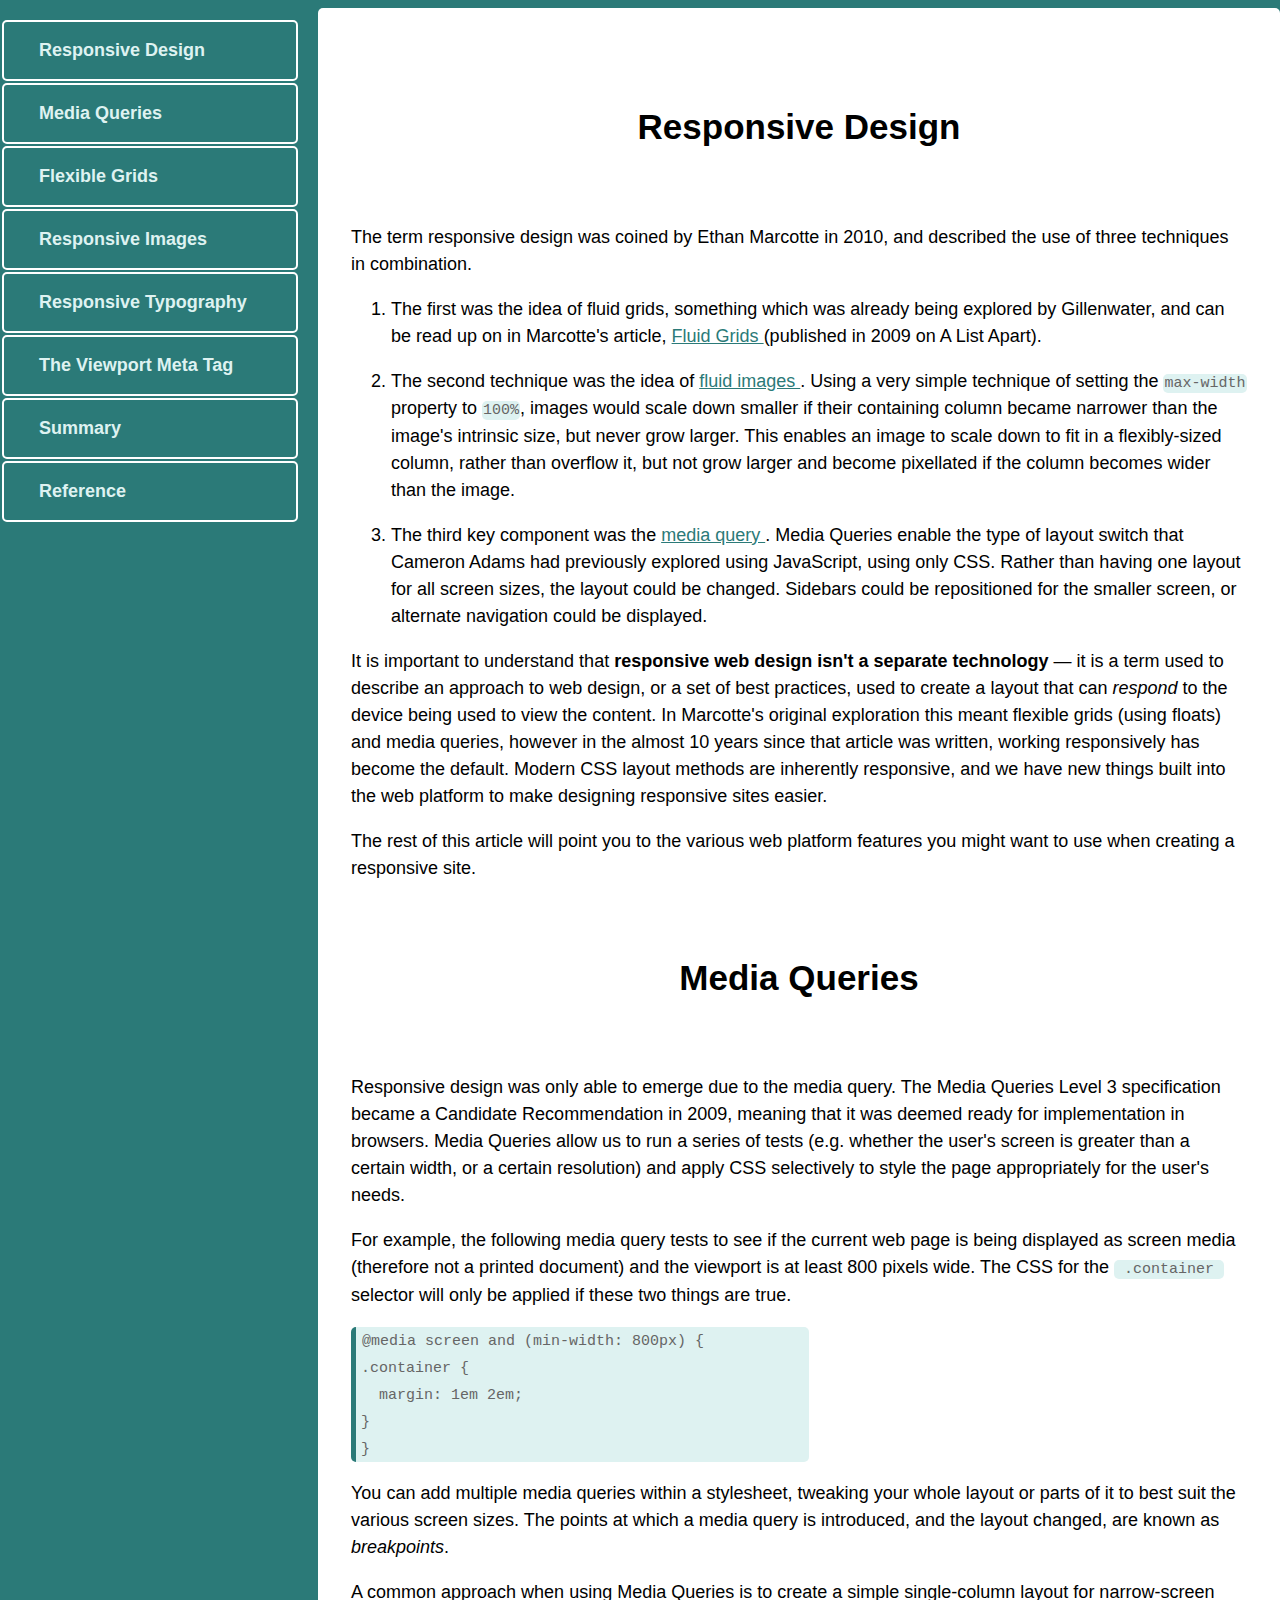
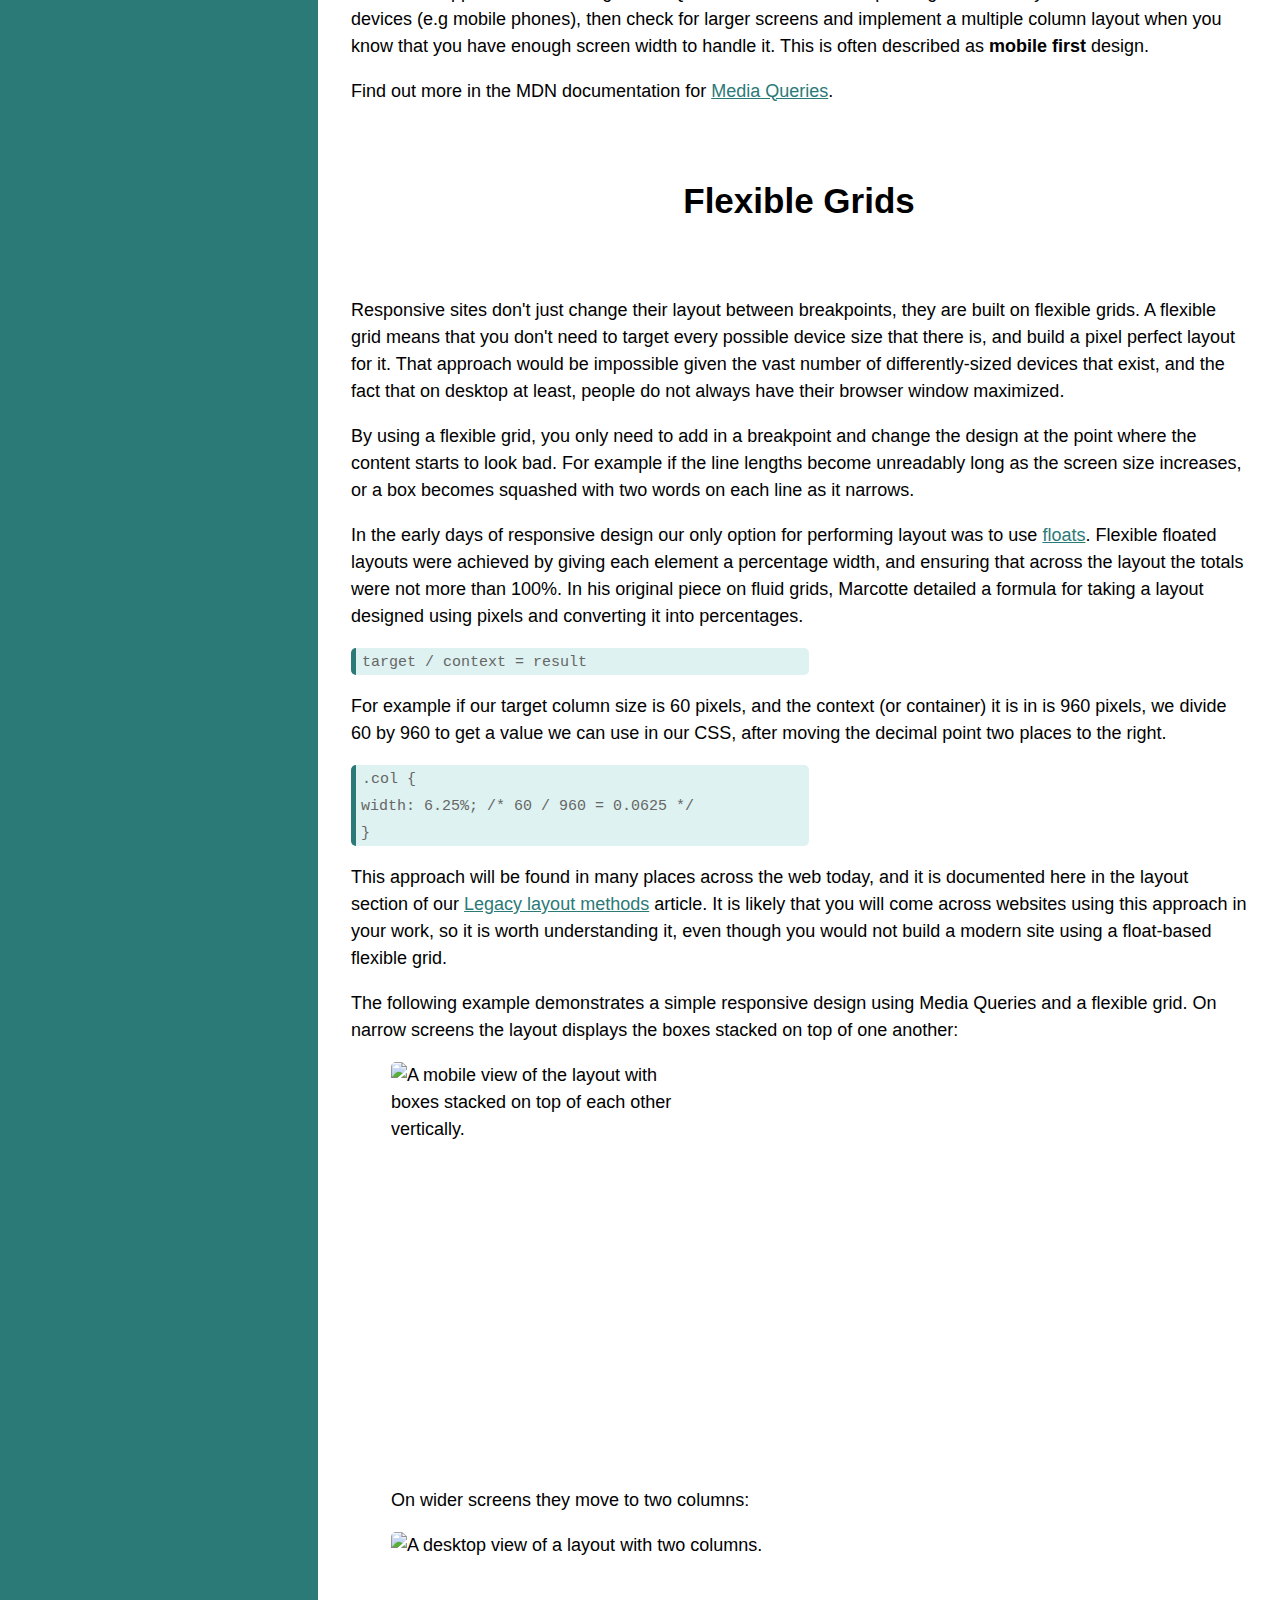
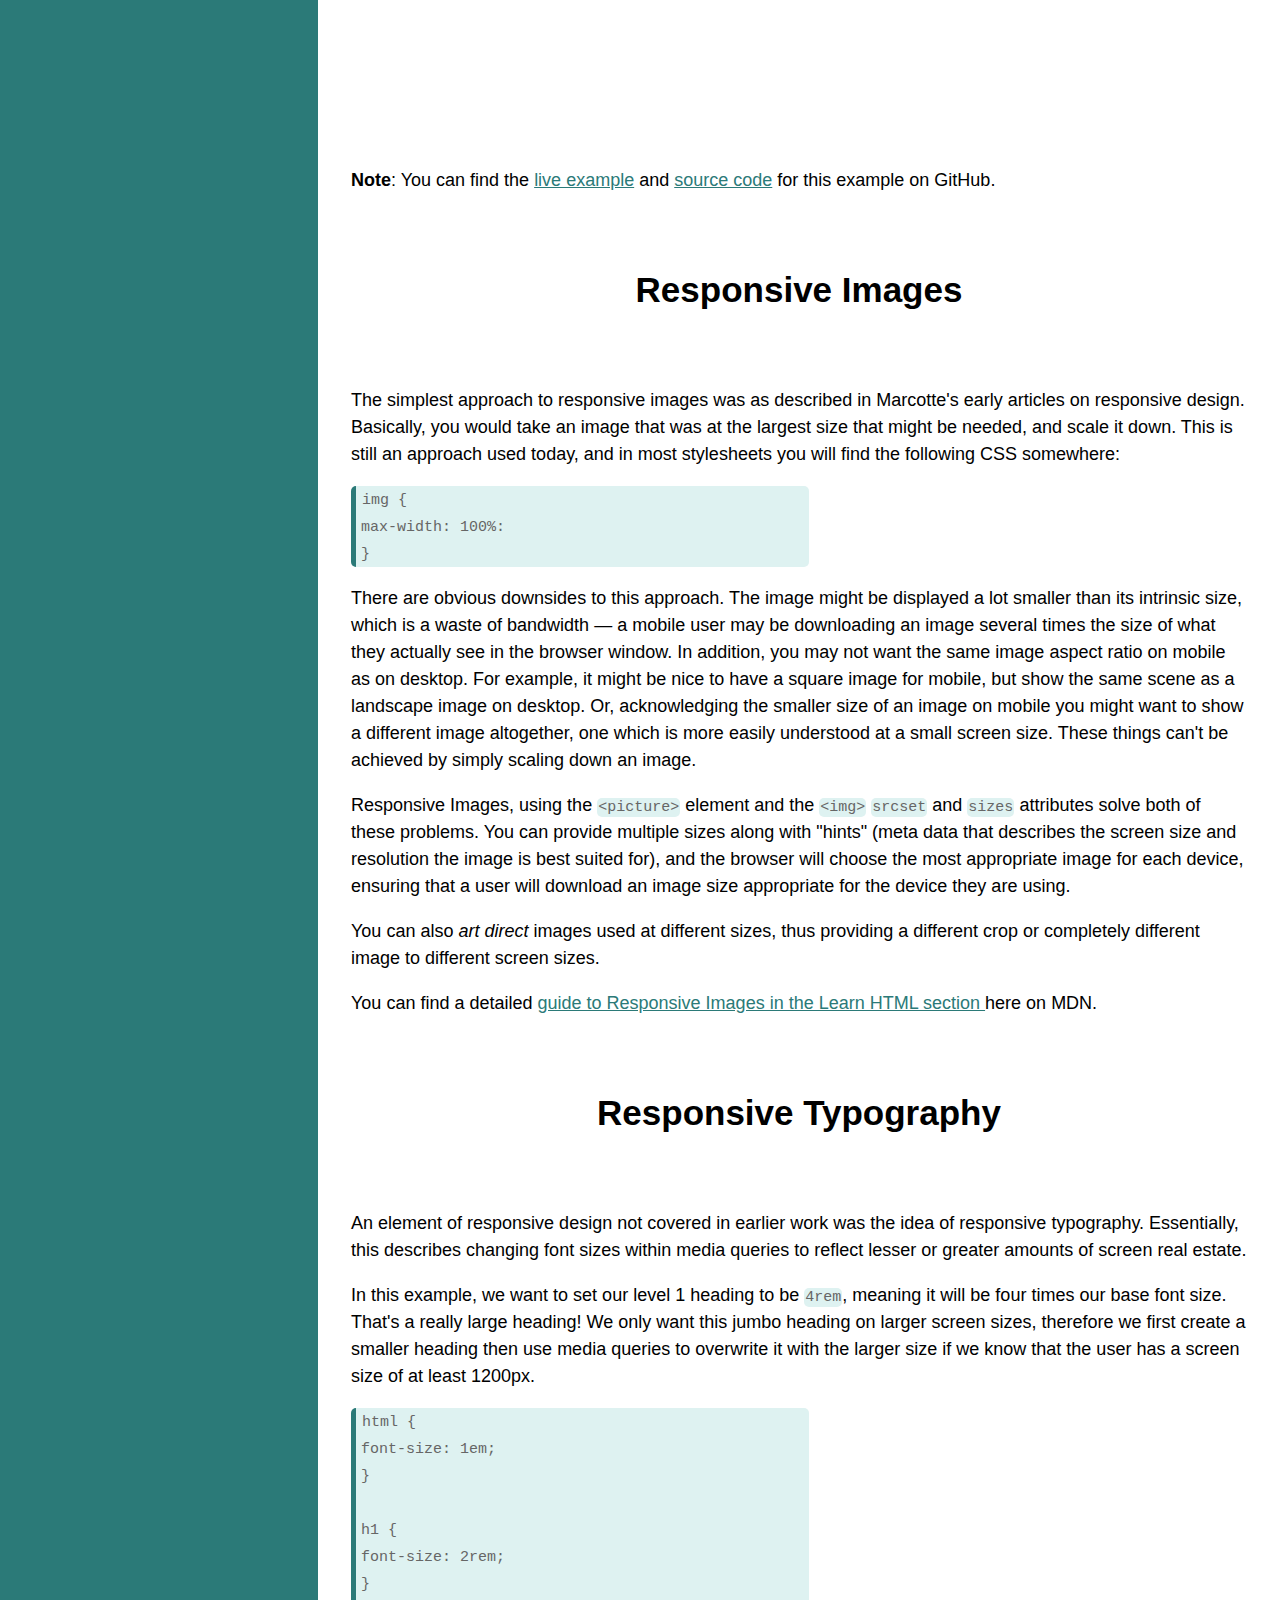
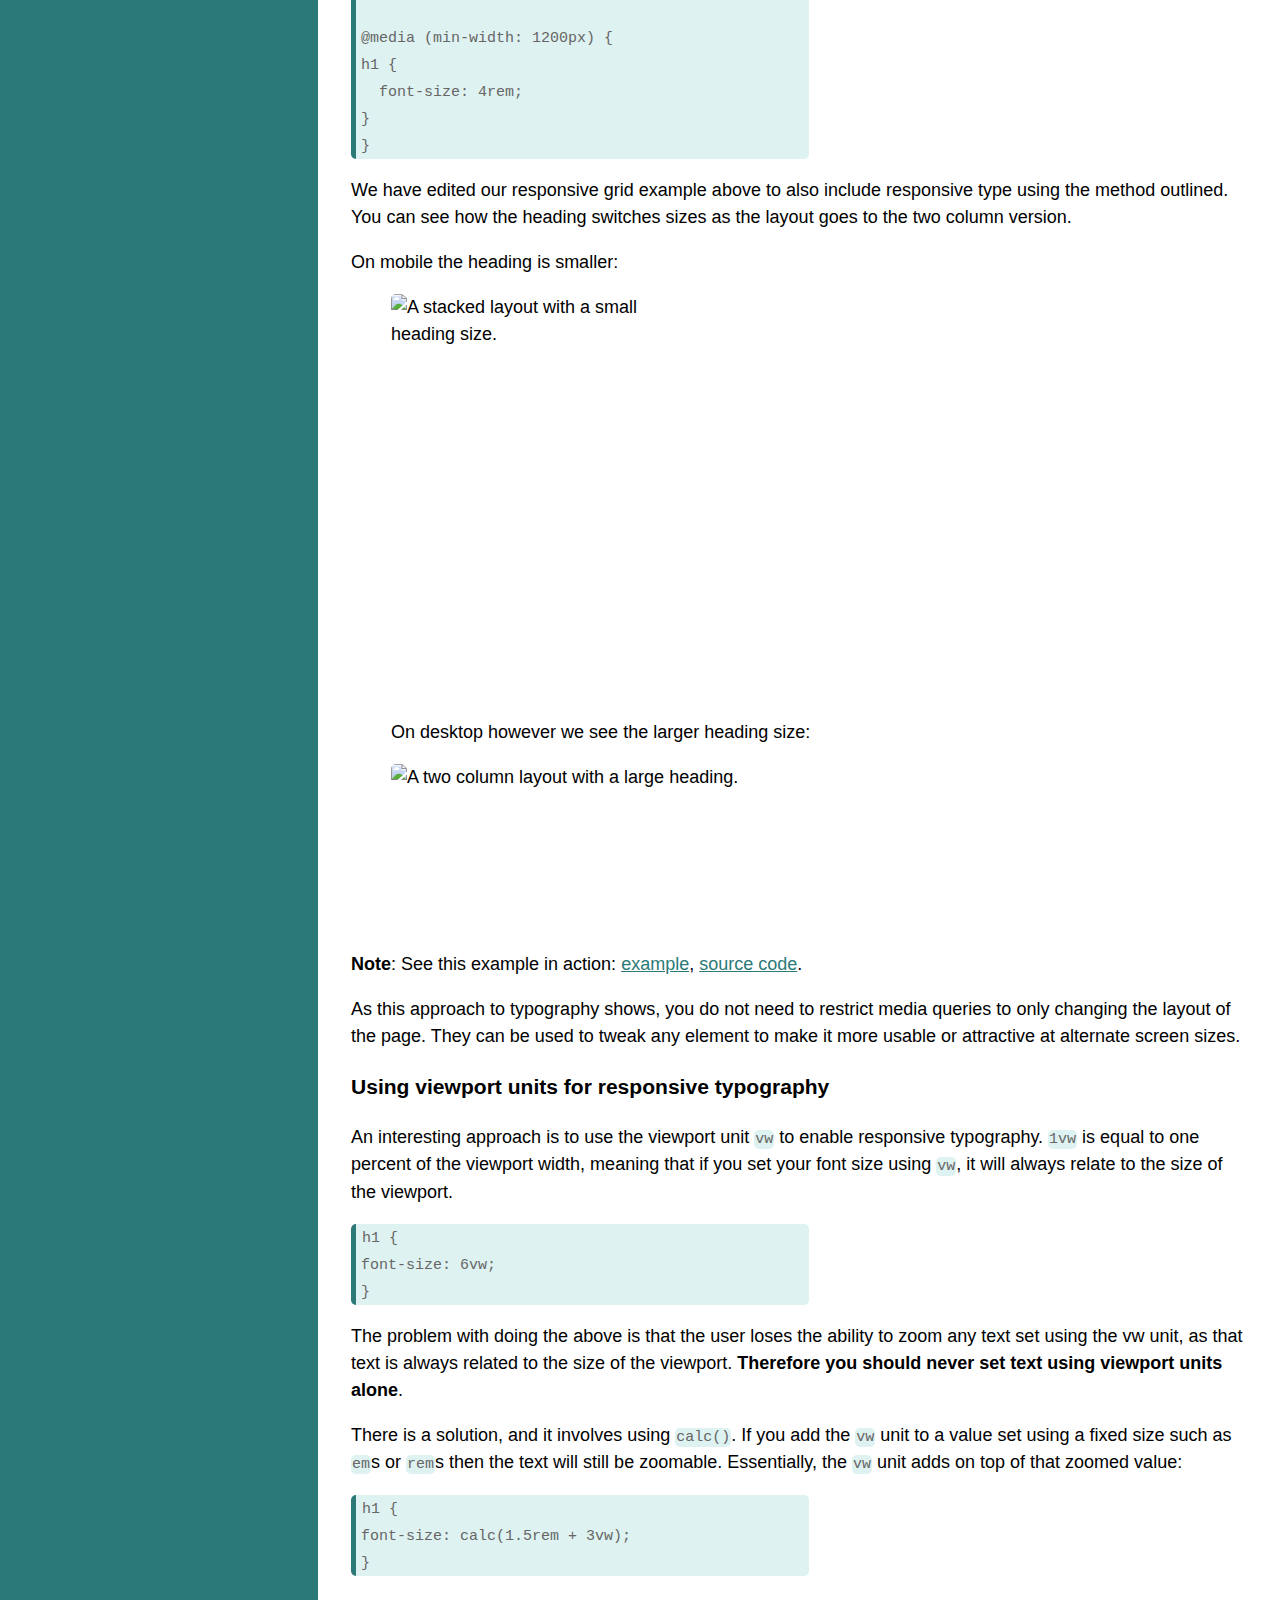
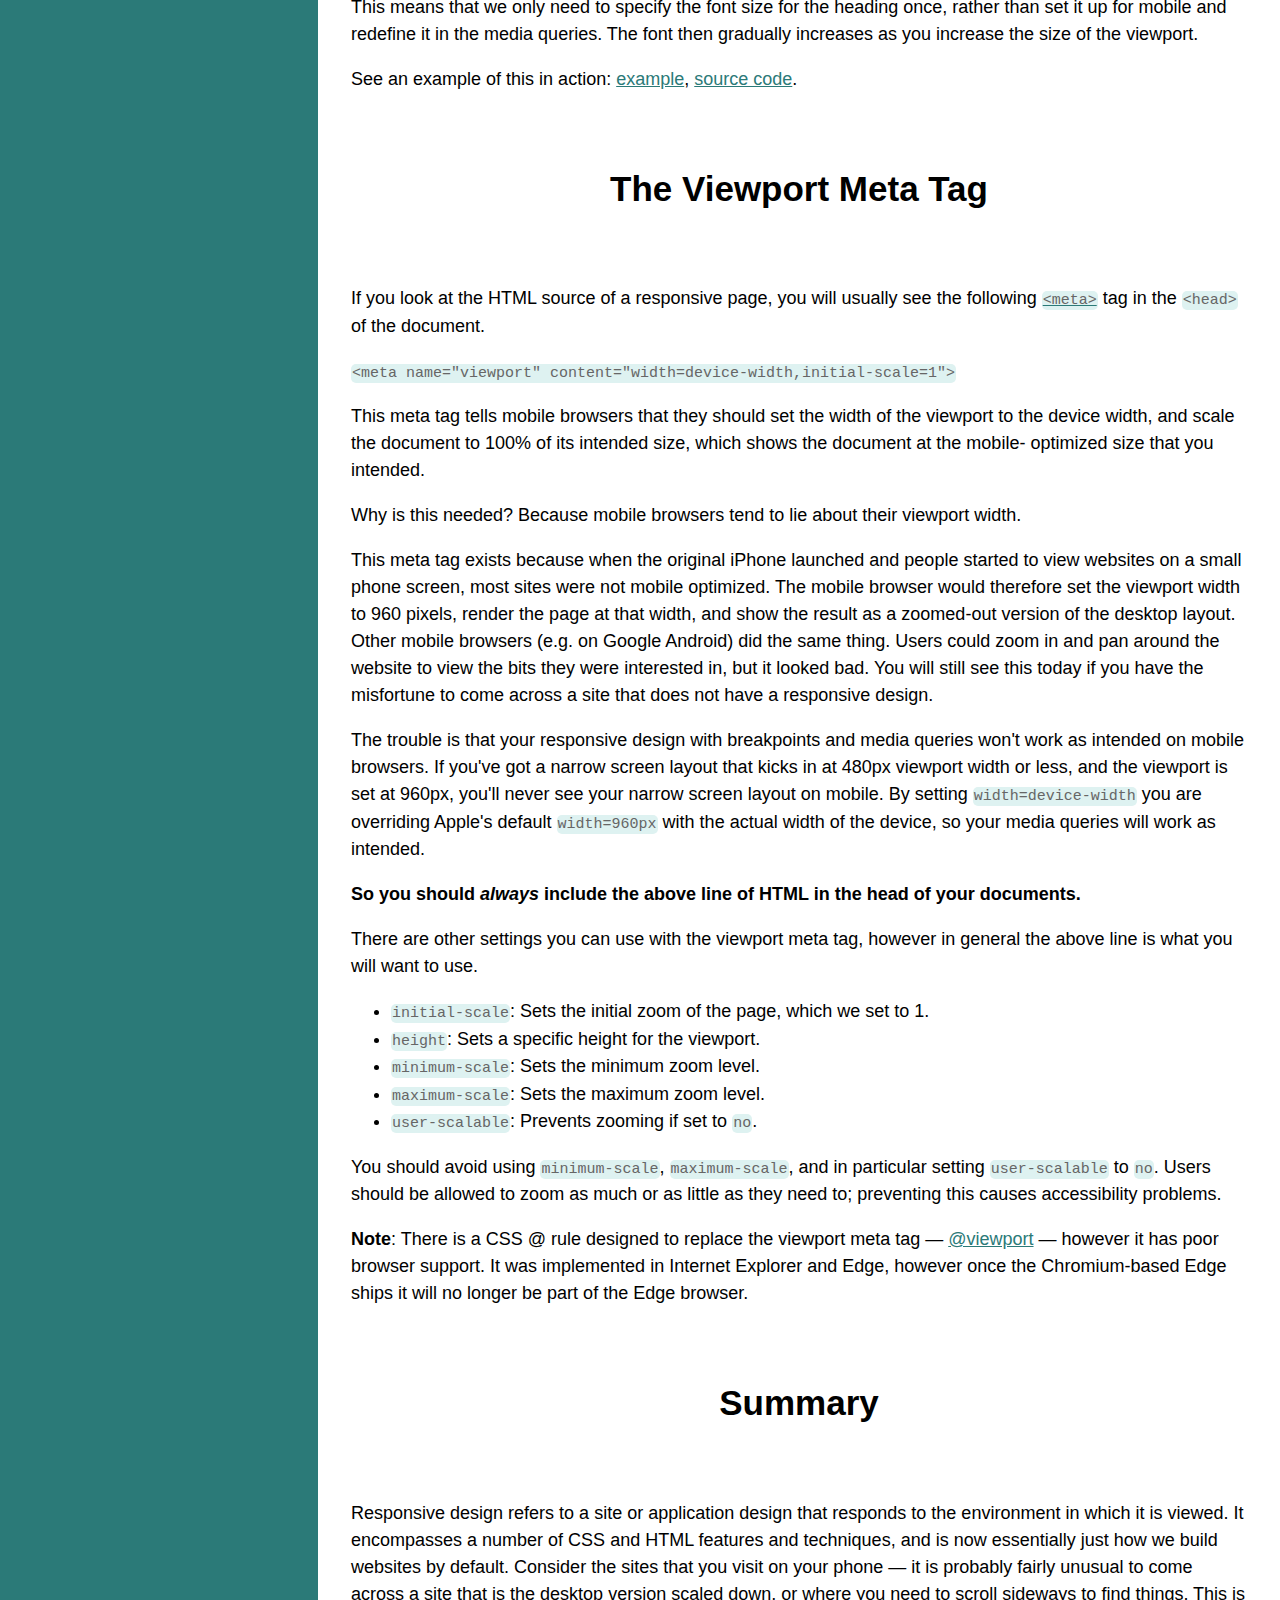
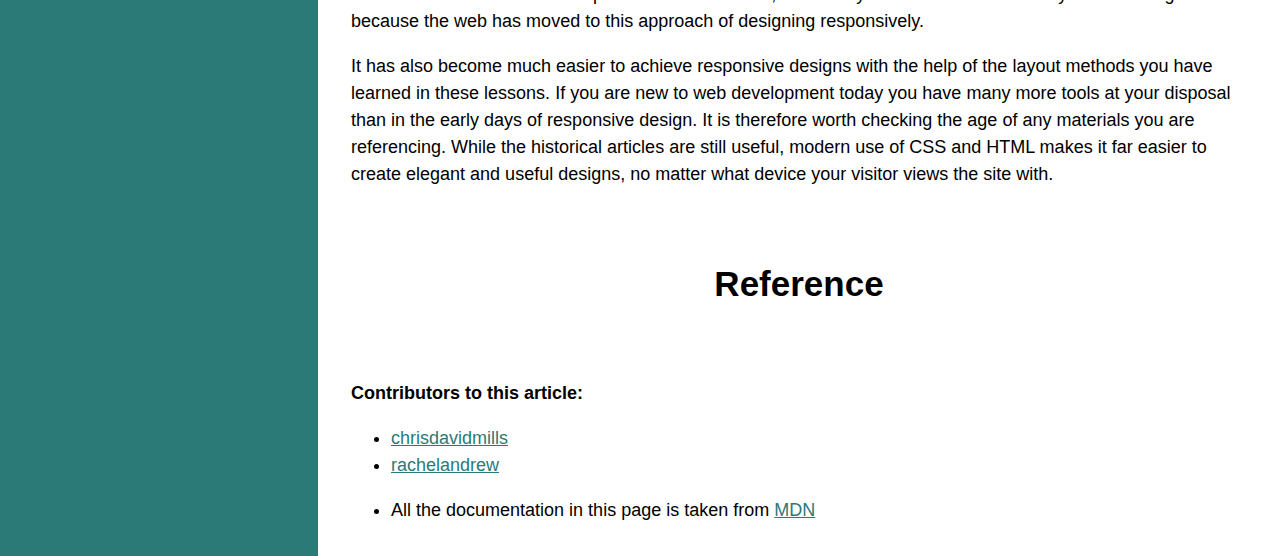
==== index.html @ fb8decf8 "Changed the nav menu styling, the header margins, and centered some things." ====
<!DOCTYPE html>
<html>
<head>
  <meta charset="utf-8">
  <meta name="viewport" content="width=device-width,initial-scale=1">
  <title>Responsive Design with CSS</title>
  <link rel="stylesheet" href="style.css" type="text/css" />
  <script 
    src="https://cdn.freecodecamp.org/testable-projects-fcc/v1/bundle.js">
  </script>
</head>
<body>
<header>
  <nav id="navbar">
    <ul>
      <li>
        <a class="nav-link" href="#Responsive_Design">Responsive Design</a>
      </li>
      <li>
        <a class="nav-link" href="#Media_Queries">Media Queries</a>
      </li>
      <li>
        <a class="nav-link" href="#Flexible_Grids">Flexible Grids</a>
      </li>
      <li>
        <a class="nav-link" href="#Responsive_Images">Responsive Images</a>
      </li>
      <li>
        <a class="nav-link" href="#Responsive_Typography">Responsive Typography</a>
      </li>
      <li>
        <a class="nav-link" href="#The_Viewport_Meta_Tag">The Viewport Meta Tag</a>
      </li>
      <li>
        <a class="nav-link" href="#Summary">Summary</a>
      </li>
      <li>
        <a class="nav-link" href="#Reference">Reference</a>
      </li>
    </ul>
    </nav>
</header>
<main id="main-doc">
  <section  id="Responsive_Design" class="main-section">
    <header class="doc-header">Responsive Design</header>
      <p>
      The term responsive design was coined by Ethan Marcotte in 2010, 
      and described the use of three techniques in combination.
      </p>
      <ol>
        <p>
          <li>
            The first was the idea of fluid grids, something which was 
            already being explored by Gillenwater, and can be read up on in 
            Marcotte's article, 
            <a href="https://alistapart.com/article/fluidgrids/" 
              target="_blank">
              Fluid Grids
            </a> (published in 2009 on A List Apart).
          </li>
        </p>
        <p>
          <li>
            The second technique was the idea of 
            <a href="http://unstoppablerobotninja.com/entry/fluid-images" 
              target="_blank">
              fluid images
            </a>. Using a very simple technique of setting the 
            <code>max-width</code> property to <code>100%</code>, images 
            would scale down smaller if their containing column became 
            narrower than the image's intrinsic size, but never grow larger. 
            This enables an image to scale down to fit in a flexibly-sized 
            column, rather than overflow it, but not grow larger and become 
            pixellated if the column becomes wider than the image.
          </li>
        </p>
        <p>
          <li>
            The third key component was the 
            <a href="/en-US/docs/Web/CSS/Media_Queries" target="_blank">
              media query
            </a>. 
            Media Queries enable the type of layout switch that Cameron 
            Adams had previously explored using JavaScript, using only CSS. 
            Rather than having one layout for all screen sizes, the layout 
            could be changed. Sidebars could be repositioned for the smaller 
            screen, or alternate navigation could be displayed.
          </li>
        </p>
      </ol>
      <p>
        It is important to understand that <strong>responsive web design 
        isn't a separate technology</strong> — it is a term used to 
        describe an approach to web design, or a set of best practices, 
        used to create a layout that can <em>respond</em> to the device 
        being used to view the content. In Marcotte's original exploration 
        this meant flexible grids (using floats) and media queries, 
        however in the almost 10 years since that article was written, 
        working responsively has become the default. Modern CSS layout 
        methods are inherently responsive, and we have new things built 
        into the web platform to make designing responsive sites easier.
      </p>
      <p>
        The rest of this article will point you to the various web 
        platform features you might want to use when creating a 
        responsive site.
      </p>
    </section>
    <section id="Media_Queries" class="main-section">
      <header class="doc-header">Media Queries</header>
      <p>
        Responsive design was only able to emerge due to the media query. 
        The Media Queries Level 3 specification became a Candidate 
        Recommendation in 2009, meaning that it was deemed ready for 
        implementation in browsers. Media Queries allow us to run a series 
        of tests (e.g. whether the user's screen is greater than a certain 
        width, or a certain resolution) and apply CSS selectively to 
        style the page appropriately for the user's needs.
      </p>
      <p>
        For example, the following media query tests to see if the current 
        web page is being displayed as screen media (therefore not a 
        printed document) and the viewport is at least 800 pixels wide. 
        The CSS for the <code> .container </code> selector will only be 
        applied if these two things are true.
      </p>
      <p>  
        <pre><code>@media screen and (min-width: 800px) {
.container {
  margin: 1em 2em;
}
}</code></pre>
      </p>
      <p>
        You can add multiple media queries within a stylesheet, tweaking 
        your whole layout or parts of it to best suit the various screen 
        sizes. The points at which a media query is introduced, and the 
        layout changed, are known as <em>breakpoints</em>.
      </p>
      <p>
        A common approach when using Media Queries is to create a simple 
        single-column layout for narrow-screen devices (e.g mobile phones), 
        then check for larger screens and implement a multiple column layout 
        when you know that you have enough screen width to handle it. This 
        is often described as <strong>mobile first</strong> design.
      </p>
      <p>
        Find out more in the MDN documentation for 
        <a href="/en-US/docs/Web/CSS/Media_Queries">Media Queries</a>.
      </p>
    </section>
    <section id="Flexible_Grids" class="main-section">
      <header class="doc-header">Flexible Grids</header>
      <p>
        Responsive sites don't just change their layout between breakpoints, 
        they are built on flexible grids. A flexible grid means that you 
        don't need to target every possible device size that there is, and 
        build a pixel perfect layout for it. That approach would be 
        impossible given the vast number of differently-sized devices that 
        exist, and the fact that on desktop at least, people do not always 
        have their browser window maximized.
      </p>
      <p>
        By using a flexible grid, you only need to add in a breakpoint and 
        change the design at the point where the content starts to look bad. 
        For example if the line lengths become unreadably long as the screen 
        size increases, or a box becomes squashed with two words on each line 
        as it narrows.
      </p>
      <p>
        In the early days of responsive design our only option for performing 
        layout was to use <a href="/en-US/docs/Learn/CSS/CSS_layout/Floats">
        floats</a>. Flexible floated layouts were achieved by giving each 
        element a percentage width, and ensuring that across the layout the 
        totals were not more than 100%. In his original piece on fluid grids, 
        Marcotte detailed a formula for taking a layout designed using pixels 
        and converting it into percentages.
      </p>
      <pre><code>target / context = result</code></pre>
      
      <p>
        For example if our target column size is 60 pixels, and the context 
        (or container) it is in is 960 pixels, we divide 60 by 960 to get a 
        value we can use in our CSS, after moving the decimal point two 
        places to the right.
      </p>
      <pre><code>.col { 
width: 6.25%; /* 60 / 960 = 0.0625 */ 
}</code></pre>
      <p>
        This approach will be found in many places across the web today, and 
        it is documented here in the layout section of our 
        <a href="/en-US/docs/Learn/CSS/CSS_layout/Legacy_Layout_Methods">
        Legacy layout methods</a> article. It is likely that you will come 
        across websites using this approach in your work, so it is worth 
        understanding it, even though you would not build a modern site 
        using a float-based flexible grid.
      </p>
      <p>
        The following example demonstrates a simple responsive design using 
        Media Queries and a flexible grid. On narrow screens the layout 
        displays the boxes stacked on top of one another:
      </p>
      <figure>
        <img 
          alt="A mobile view of the layout with boxes stacked on 
          top of each other vertically." 
          src="https://mdn.mozillademos.org/files/16836/mdn-rwd-mobile.png" 
          style="display: block; height: 407px; width: 300px;">
          <p>
            On wider screens they move to two columns:
          </p>
          <figcaption></figcaption>
      </figure>
      <figure>
        <img 
          alt="A desktop view of a layout with two columns." 
          src="https://mdn.mozillademos.org/files/16837/mdn-rwd-desktop.png" 
          style="display: block; height: 217px; width: 600px;">
        <figcaption></figcaption>
      </figure>
      <div class="blockIndicator note">
        <p>
          <strong>Note</strong>: You can find the 
          <a class="external" 
            href="https://mdn.github.io/css-examples/learn/rwd/float-based-rwd.html" 
            target="_blank">live example</a> and 
          <a class="external" 
            href="https://github.com/mdn/css-examples/blob/master/learn/rwd/float-based-rwd.html" 
            target="_blank">source code</a> for this example on GitHub.
        </p>
      </div>
    </section>
    <section id="Responsive_Images" class="main-section">
      <header class="doc-header">Responsive Images</header>
      <p>
        The simplest approach to responsive images was as described in 
        Marcotte's early articles on responsive design. Basically, you 
        would take an image that was at the largest size that might be 
        needed, and scale it down. This is still an approach used today, 
        and in most stylesheets you will find the following CSS somewhere:
      </p>
        <pre><code>img {
max-width: 100%:
}</code></pre>
      <p>
        There are obvious downsides to this approach. The image might be 
        displayed a lot smaller than its intrinsic size, which is a waste of 
        bandwidth — a mobile user may be downloading an image several times 
        the size of what they actually see in the browser window. In 
        addition, you may not want the same image aspect ratio on mobile as 
        on desktop. For example, it might be nice to have a square image for 
        mobile, but show the same scene as a landscape image on desktop. Or, 
        acknowledging the smaller size of an image on mobile you might want 
        to show a different image altogether, one which is more easily 
        understood at a small screen size. These things can't be achieved by 
        simply scaling down an image.
      </p>
      <p>Responsive Images, using the <code>&lt;picture&gt;</code> element 
        and the <code>&lt;img&gt;</code> <code>srcset</code> and 
        <code>sizes</code> attributes solve both of these problems. You can 
        provide multiple sizes along with "hints" (meta data that describes 
        the screen size and resolution the image is best suited for), and 
        the browser will choose the most appropriate image for each device, 
        ensuring that a user will download an image size appropriate for 
        the device they are using.
      </p>
      <p>
        You can also <em>art direct</em> images used at different sizes, 
        thus providing a different crop or completely different image to 
        different screen sizes.
      </p>
      <p>You can find a detailed 
        <a href="/en-US/docs/Learn/HTML/Multimedia_and_embedding/Responsive_images">
          guide to Responsive Images in the Learn HTML section
        </a> here on MDN.
      </p>
    </section>
    <section id="Responsive_Typography" class="main-section">
      <header class="doc-header">Responsive Typography</header>
      <p>
        An element of responsive design not covered in earlier work was the 
        idea of responsive typography. Essentially, this describes changing 
        font sizes within media queries to reflect lesser or greater amounts 
        of screen real estate.
      </p>
      <p>
        In this example, we want to set our level 1 heading to be 
        <code>4rem</code>, meaning it will be four times our base font size. 
        That's a really large heading! We only want this jumbo heading on 
        larger screen sizes, therefore we first create a smaller heading 
        then use media queries to overwrite it with the larger size if we 
        know that the user has a screen size of at least 1200px.
      </p>
        <pre><code>html { 
font-size: 1em; 
}

h1 { 
font-size: 2rem; 
} 

@media (min-width: 1200px) { 
h1 {
  font-size: 4rem; 
}
}</code></pre>
      <p>
        We have edited our responsive grid example above to also include 
        responsive type using the method outlined. You can see how the 
        heading switches sizes as the layout goes to the two column 
        version.
      </p>
      <p>
        On mobile the heading is smaller:
      </p>
      <figure>
        <img 
          alt="A stacked layout with a small heading size." 
          src="https://mdn.mozillademos.org/files/16838/mdn-rwd-font-mobile.png" 
          style="display: block; height: 407px; width: 300px;">
          <p>
            On desktop however we see the larger heading size:
          </p>
          <figcaption></figcaption>
      </figure>        
      <figure>
        <img 
          alt="A two column layout with a large heading." 
          src="https://mdn.mozillademos.org/files/16839/mdn-rwd-font-desktop.png" 
          style="display: block; height: 169px; width: 600px;">
          <figcaption></figcaption>
      </figure>
      <div class="blockIndicator note">
        <p>
          <strong>Note</strong>: See this example in action: <a class="external" 
          href="https://mdn.github.io/css-examples/learn/rwd/type-rwd.html" 
          rel="noopener">example</a>, <a class="external" 
          href="https://github.com/mdn/css-examples/blob/master/learn/rwd/type-rwd.html" 
          rel="noopener">source code</a>.
        </p>
      </div>
      <p>
        As this approach to typography shows, you do not need to restrict 
        media queries to only changing the layout of the page. They can be 
        used to tweak any element to make it more usable or attractive at 
        alternate screen sizes.
      </p>
      <h3 id="Using_viewport_units_for_responsive_typography">
        Using viewport units for responsive typography
      </h3>
      <p>
        An interesting approach is to use the viewport unit <code>vw</code> 
        to enable responsive typography. <code>1vw</code> is equal to one 
        percent of the viewport width, meaning that if you set your font 
        size using <code>vw</code>, it will always relate to the size of the 
        viewport.
      </p>
        <pre><code>h1 {
font-size: 6vw;
}</code></pre>
      <p>
        The problem with doing the above is that the user loses the ability 
        to zoom any text set using the vw unit, as that text is always 
        related to the size of the viewport. <strong>Therefore you should 
        never set text using viewport units alone</strong>.
      </p>        
      <p>
        There is a solution, and it involves using <code>calc()</code>. If 
        you add the <code>vw</code> unit to a value set using a fixed size 
        such as <code>em</code>s or <code>rem</code>s then the text will 
        still be zoomable. Essentially, the <code>vw</code> unit adds on 
        top of that zoomed value:
      <pre><code>h1 {
font-size: calc(1.5rem + 3vw);
}</code></pre>
      </p>
      <p>
        This means that we only need to specify the font size for the 
        heading once, rather than set it up for mobile and redefine it in 
        the media queries. The font then gradually increases as you increase 
        the size of the viewport.
      </p>
      <div class="blockIndicator note">
        <p>
          See an example of this in action: <a class="external" 
          href="https://mdn.github.io/css-examples/learn/rwd/type-vw.html" 
          rel="noopener">example</a>, <a class="external" 
          href="https://github.com/mdn/css-examples/blob/master/learn/rwd/type-vw.html" 
          rel="noopener">source code</a>.
        </p>
      </div>
    </section>
    <section id="The_Viewport_Meta_Tag" class="main-section">
      <header class="doc-header">The Viewport Meta Tag</header>
      <p>
        If you look at the HTML source of a responsive page, you will 
        usually see the following <a 
        href="/en-US/docs/Web/HTML/Element/meta" title="The HTML &lt;meta> 
        element represents metadata that cannot be represented by other HTML 
        meta-related elements, like &lt;base>, &lt;link>, &lt;script>, 
        &lt;style> or &lt;title>."><code>&lt;meta&gt;</code></a> tag in the 
        <code>&lt;head&gt;</code> of the document.
      </p>
      <p>
        <code>&lt;meta name="viewport" content="width=device-width,initial-scale=1"&gt;</code>
      </p>
      <p>
        This meta tag tells mobile browsers that they should set the width 
        of the viewport to the device width, and scale the document to 100% 
        of its intended size, which shows the document at the mobile-
        optimized size that you intended.
      </p>
      <p>
        Why is this needed? Because mobile browsers tend to lie about their 
        viewport width.
      </p>
      <p>
        This meta tag exists because when the original iPhone launched and 
        people started to view websites on a small phone screen, most sites 
        were not mobile optimized. The mobile browser would therefore set 
        the viewport width to 960 pixels, render the page at that width, and 
        show the result as a zoomed-out version of the desktop layout. Other 
        mobile browsers (e.g. on Google Android) did the same thing. Users 
        could zoom in and pan around the website to view the bits they were 
        interested in, but it looked bad. You will still see this today if 
        you have the misfortune to come across a site that does not have a 
        responsive design.
      </p>
      <p>
        The trouble is that your responsive design with breakpoints and 
        media queries won't work as intended on mobile browsers. If 
        you've got a narrow screen layout that kicks in at 480px viewport 
        width or less, and the viewport is set at 960px, you'll never see 
        your narrow screen layout on mobile. By setting 
        <code>width=device-width</code> you are overriding Apple's default 
        <code>width=960px</code> with the actual width of the device, so 
        your media queries will work as intended.
      </p>
      <p>
        <strong>So you should <em>always</em> include the above line of HTML 
        in the head of your documents.</strong>
      </p>
      <p>
        There are other settings you can use with the viewport meta tag, 
        however in general the above line is what you will want to use.
      </p>
      <ul>
        <li>
          <code>initial-scale</code>: Sets the initial zoom of the page, 
          which we set to 1.
        </li>
        <li>
          <code>height</code>: Sets a specific height for the viewport.
        </li>
        <li>
          <code>minimum-scale</code>: Sets the minimum zoom level.
        </li>
        <li>
          <code>maximum-scale</code>: Sets the maximum zoom level.
        </li>
        <li>
          <code>user-scalable</code>: Prevents zooming if set to 
          <code>no</code>.
        </li>
      </ul>
      <p>
        You should avoid using <code>minimum-scale</code>, 
        <code>maximum-scale</code>, and in particular setting 
        <code>user-scalable</code> to <code>no</code>. Users should be 
        allowed to zoom as much or as little as they need to; preventing 
        this causes accessibility problems.
      </p>
      <div class="blockIndicator note">
        <p>
          <strong>Note</strong>: There is a CSS @ rule designed to replace 
          the viewport meta tag — <a href="/en-US/docs/Web/CSS/@viewport">
          @viewport</a> — however it has poor browser support. It was 
          implemented in Internet Explorer and Edge, however once the 
          Chromium-based Edge ships it will no longer be part of the Edge 
          browser.
        </p>
      </div>
    </section>
    <section id="Summary" class="main-section">
      <header class="doc-header">Summary</header>
      <p>
        Responsive design refers to a site or application design that 
        responds to the environment in which it is viewed. It 
        encompasses a number of CSS and HTML features and techniques, and is 
        now essentially just how we build websites by default. Consider the 
        sites that you visit on your phone — it is probably fairly unusual 
        to come across a site that is the desktop version scaled down, or 
        where you need to scroll sideways to find things. This is because 
        the web has moved to this approach of designing responsively.
      </p>
      <p>
        It has also become much easier to achieve responsive designs with 
        the help of the layout methods you have learned in these lessons. 
        If you are new to web development today you have many more tools at 
        your disposal than in the early days of responsive design. It is 
        therefore worth checking the age of any materials you are 
        referencing. While the historical articles are still useful, modern 
        use of CSS and HTML makes it far easier to create elegant and useful 
        designs, no matter what device your visitor views the site with.
      </p>
    </section>
    <section id="Reference" class="main-section">
      <header class="doc-header">Reference</header>
        <strong>Contributors to this article:</strong>
        <ul>
          <li>
            <a href="/en-US/profiles/chrisdavidmills" rel="nofollow">
            chrisdavidmills</a>
          </li>
          <li>
            <a href="/en-US/profiles/rachelandrew" rel="nofollow">
            rachelandrew</a>
          </li>
        </ul>
        <ul>
          <li>
            All the documentation in this page is taken from
            <a
            href="https://developer.mozilla.org/en-US/docs/Learn/CSS/CSS_layout/Responsive_Design"
            target="_blank">MDN</a>
          </li>
        </ul>
    </section>
  </main>
</body>
</html>
---- style.css ----
/**
Contents
1. Main Elements
2. Builtin Elements
*/

/*===============
1. Main Elements
================*/

html, 
body {
    background: #2b7a78;
    font-family: "Open Sans", Arial, sans-serif;
    font-size: 62.5%;
    scroll-behavior: smooth;
    line-height: 1.5;
    min-width: 290px;
}

/*===================
2. Builtin Elements
===================*/

a {
    color: #2b7a78;
}

code {
    background: #def2f1;
    border-radius: 5px;
    color: #666;
    font-family: monospace;
    font-size: 1.5rem;
    padding: 1px;
    white-space: pre;
}

h1, header {
    font-size: 3.5rem;
    font-weight: bold;
}

.doc-header {
    margin: 2em 0em;
    text-align: center;
}

h2 {
    font-size: 1.8rem;
}

img {
    border-radius: 5px;
}

pre {
    background: #def2f1;
    border-radius: 5px;
    border-left: 5px solid #2b7a78;
    display: block;
    line-height: 1.5;
    padding-left: 5px;
    max-width: 50%;
    overflow: auto;
    page-break-inside: avoid;
    position: relative;
    tab-size: 2;
    white-space: pre-wrap;
    word-wrap: break-word;
}

#navbar {
    background-color: #2b7a78;
    font-size: 1.8rem;
    position: fixed;
    min-width: 290px;
    top: 0px;
    left: 0px;
    width: 300px;
    height: 100%;
}

#navbar a {
    display: block;
    padding: 10px 30px;
    color: #def2f1;
    text-decoration: none;
    cursor: pointer;
}

#navbar a:hover {
    background: #3aafa9;
}

#navbar ul {
    list-style: none;
    height: 88%;
    padding: 0;
    overflow-y: auto;
    overflow-x: hidden;
}

#navbar ul > li {
    border: solid 2px #fff;
    border-radius: 5px;
    padding: 5px;
    margin: 2px;
}

#main-doc {
    background-color: #fff;
    font-size: 1.8rem;
    position: absolute;
    margin-left: 310px;
    padding: 20px;
    margin-bottom: 110px;
    overflow-wrap: normal;
    justify-content: flex-start;
    text-justify: auto;
    border: 3px solid transparent;
    border-radius: 5px;
}

.main-section {
    margin: 10px;
}

@media only screen and (max-width: 1015px) {
    /* For mobile phones: */
    #navbar ul {
        height: 450px;
    }
  
    #navbar {
        position: absolute;
        top: 0;
        padding: 0;
        margin: 0;
        width: 100%;
        max-height: 450px;
        z-index: 1;
    }

    #main-doc {
        position: relative;
        margin-left: 0px;
        margin-top: 450px;
    }
}
  
@media only screen and (max-width: 400px) {
    #main-doc {
        margin-left: -10px;
    }
    code {
        margin-left: -20px;
        width: 100%;
        padding: 15px;
        padding-left: 10px;
        padding-right: 45px;
        min-width: 233px;
    }
}
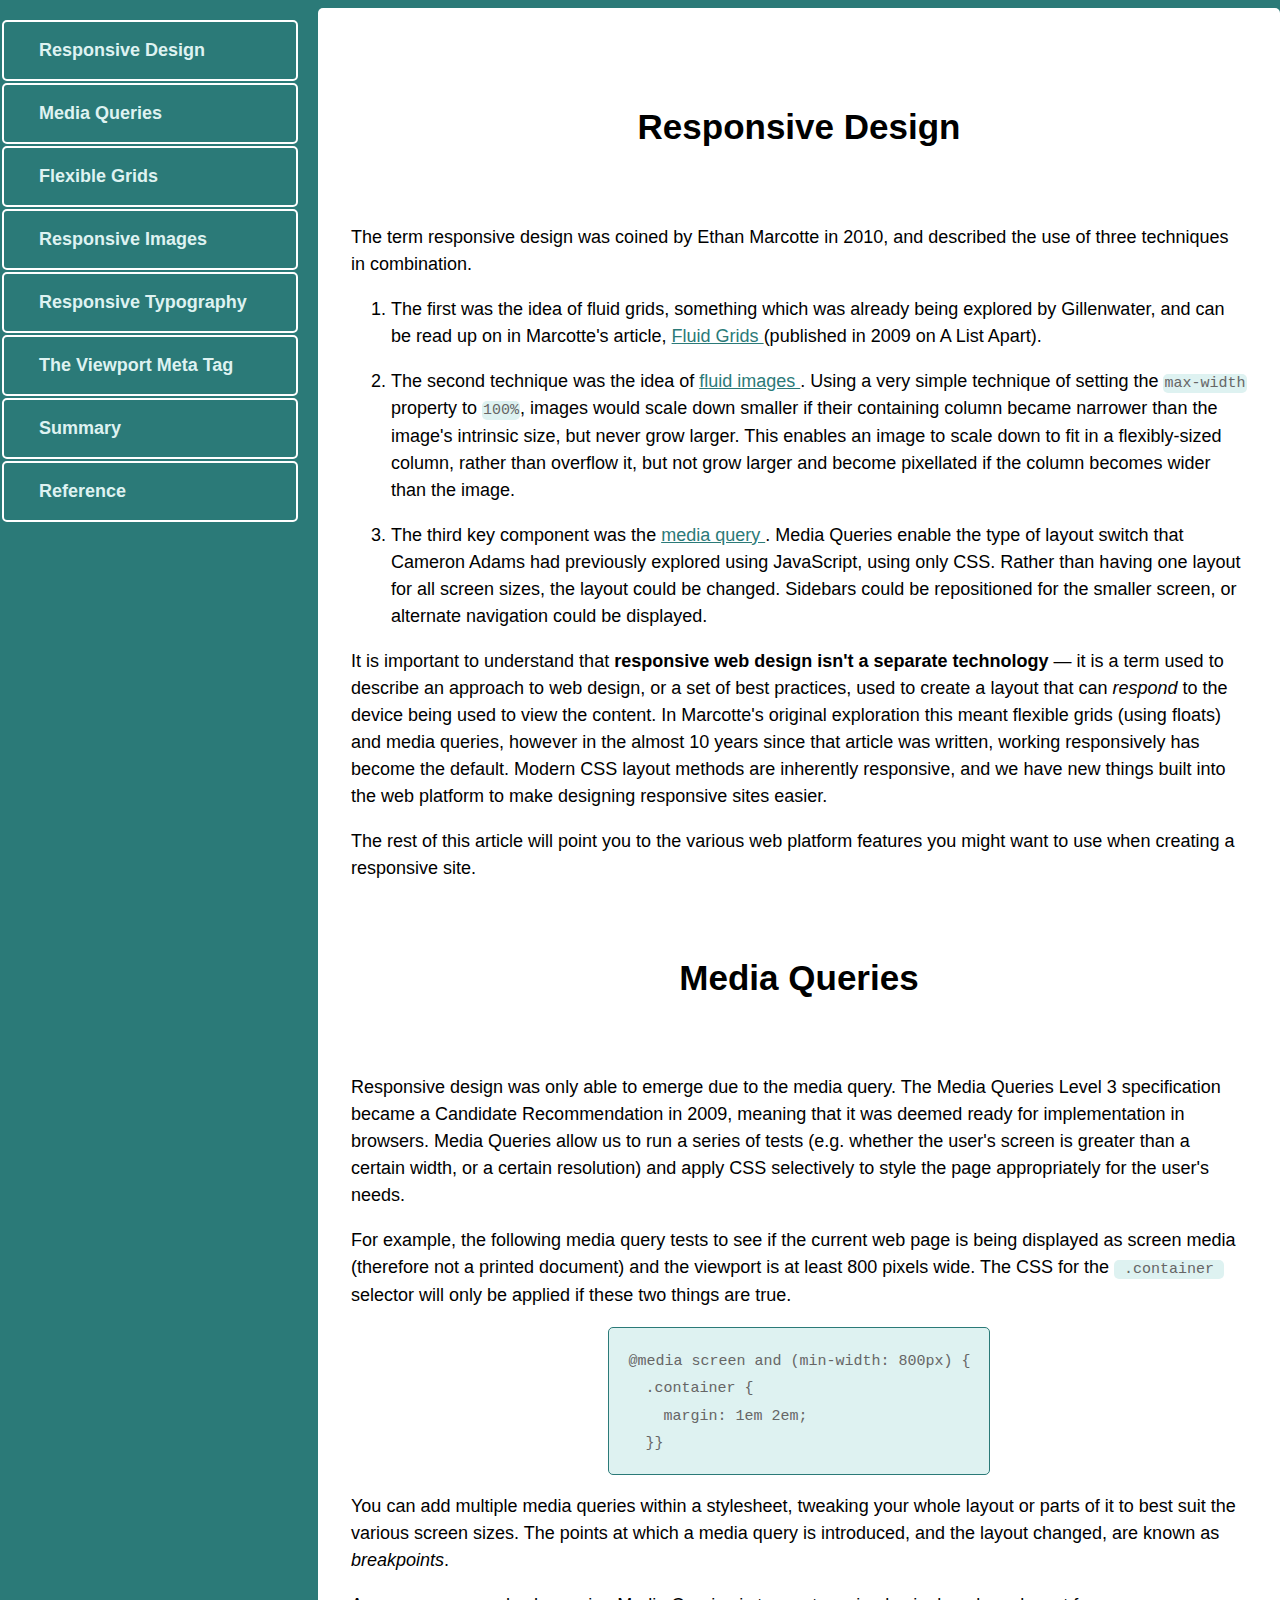
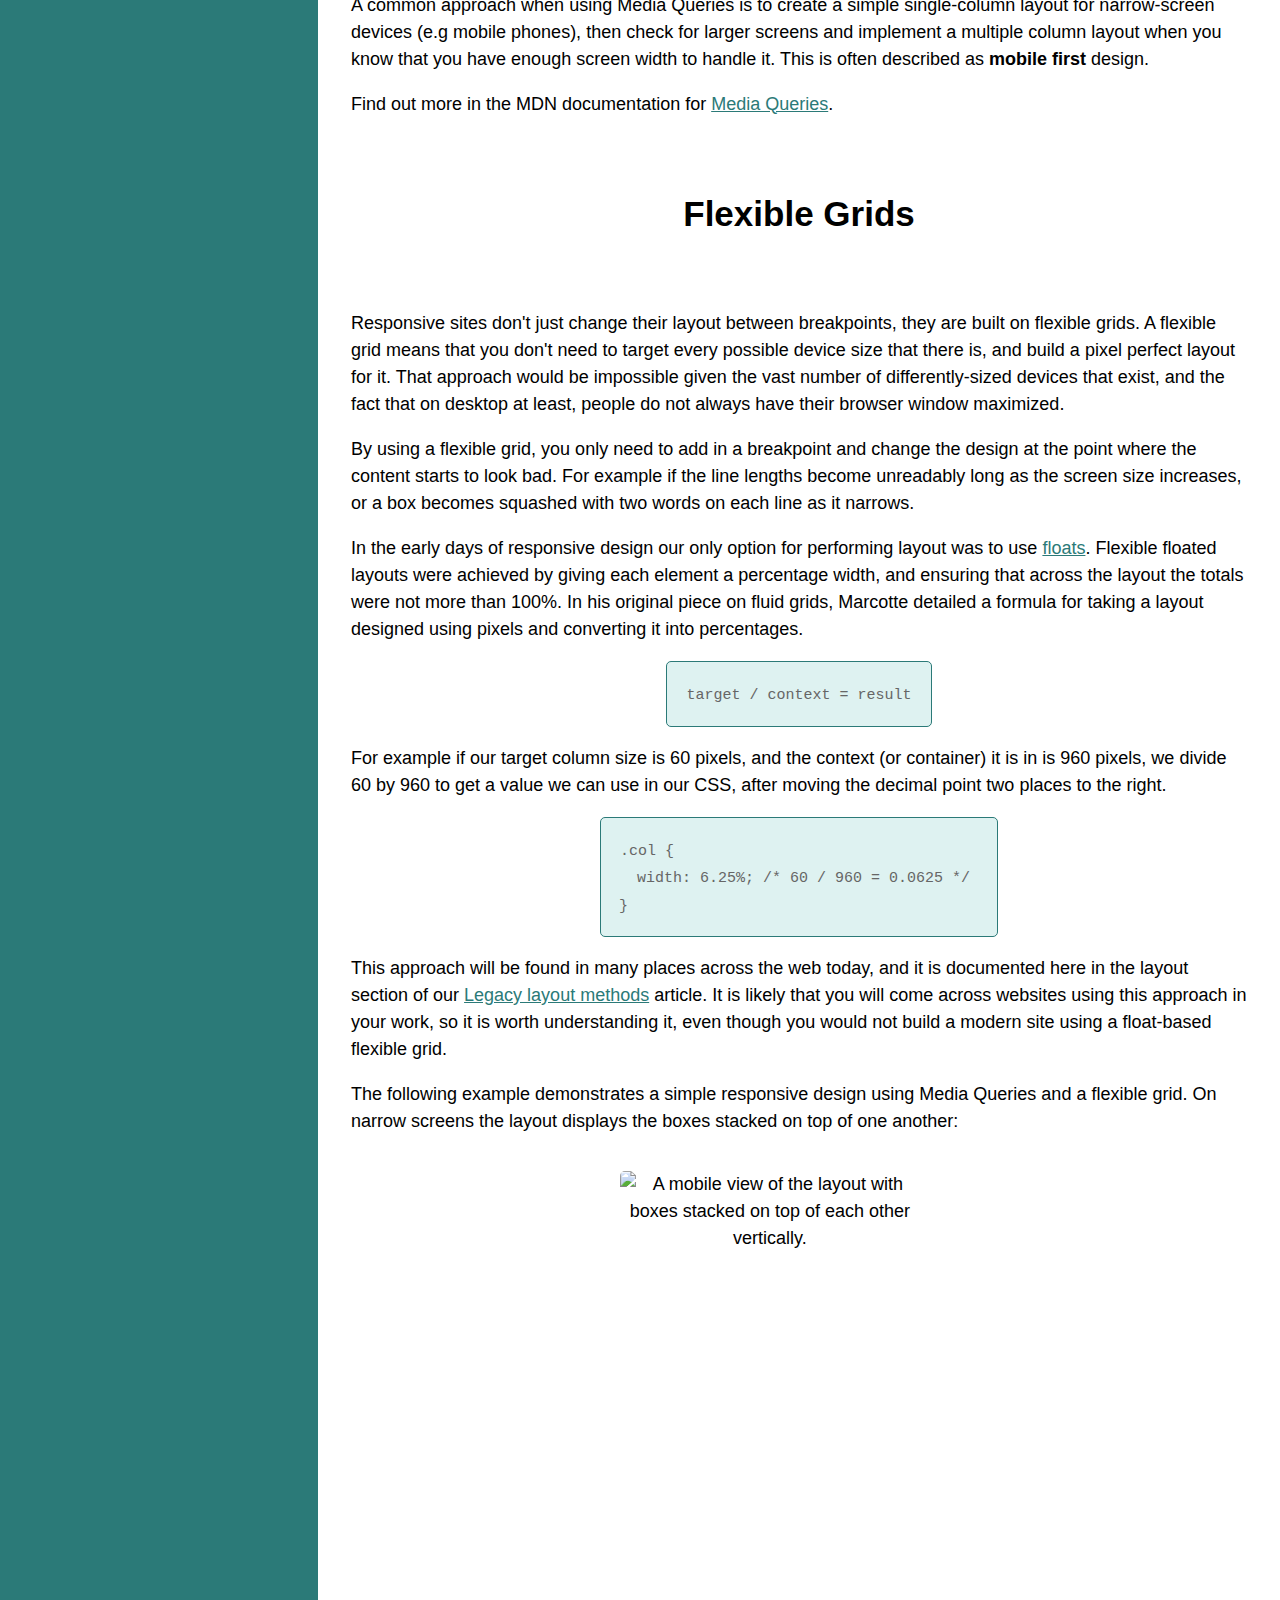
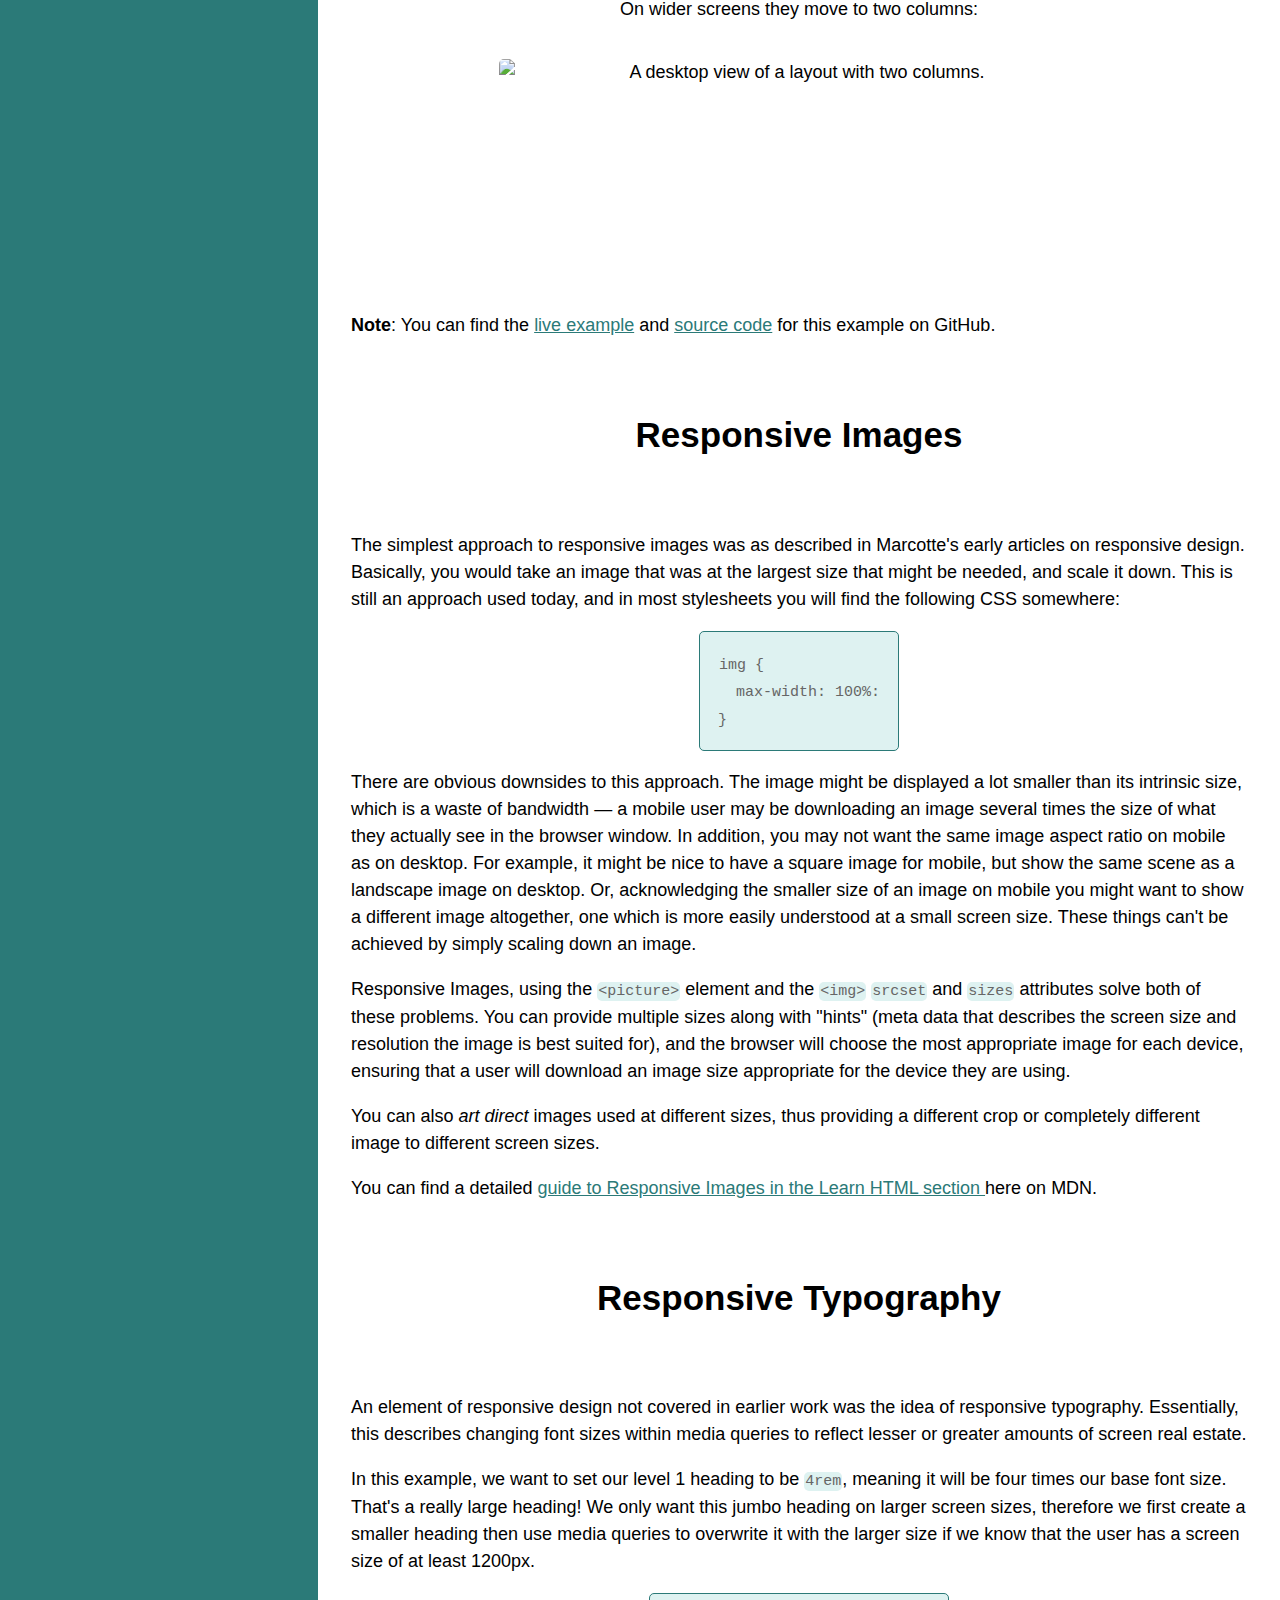
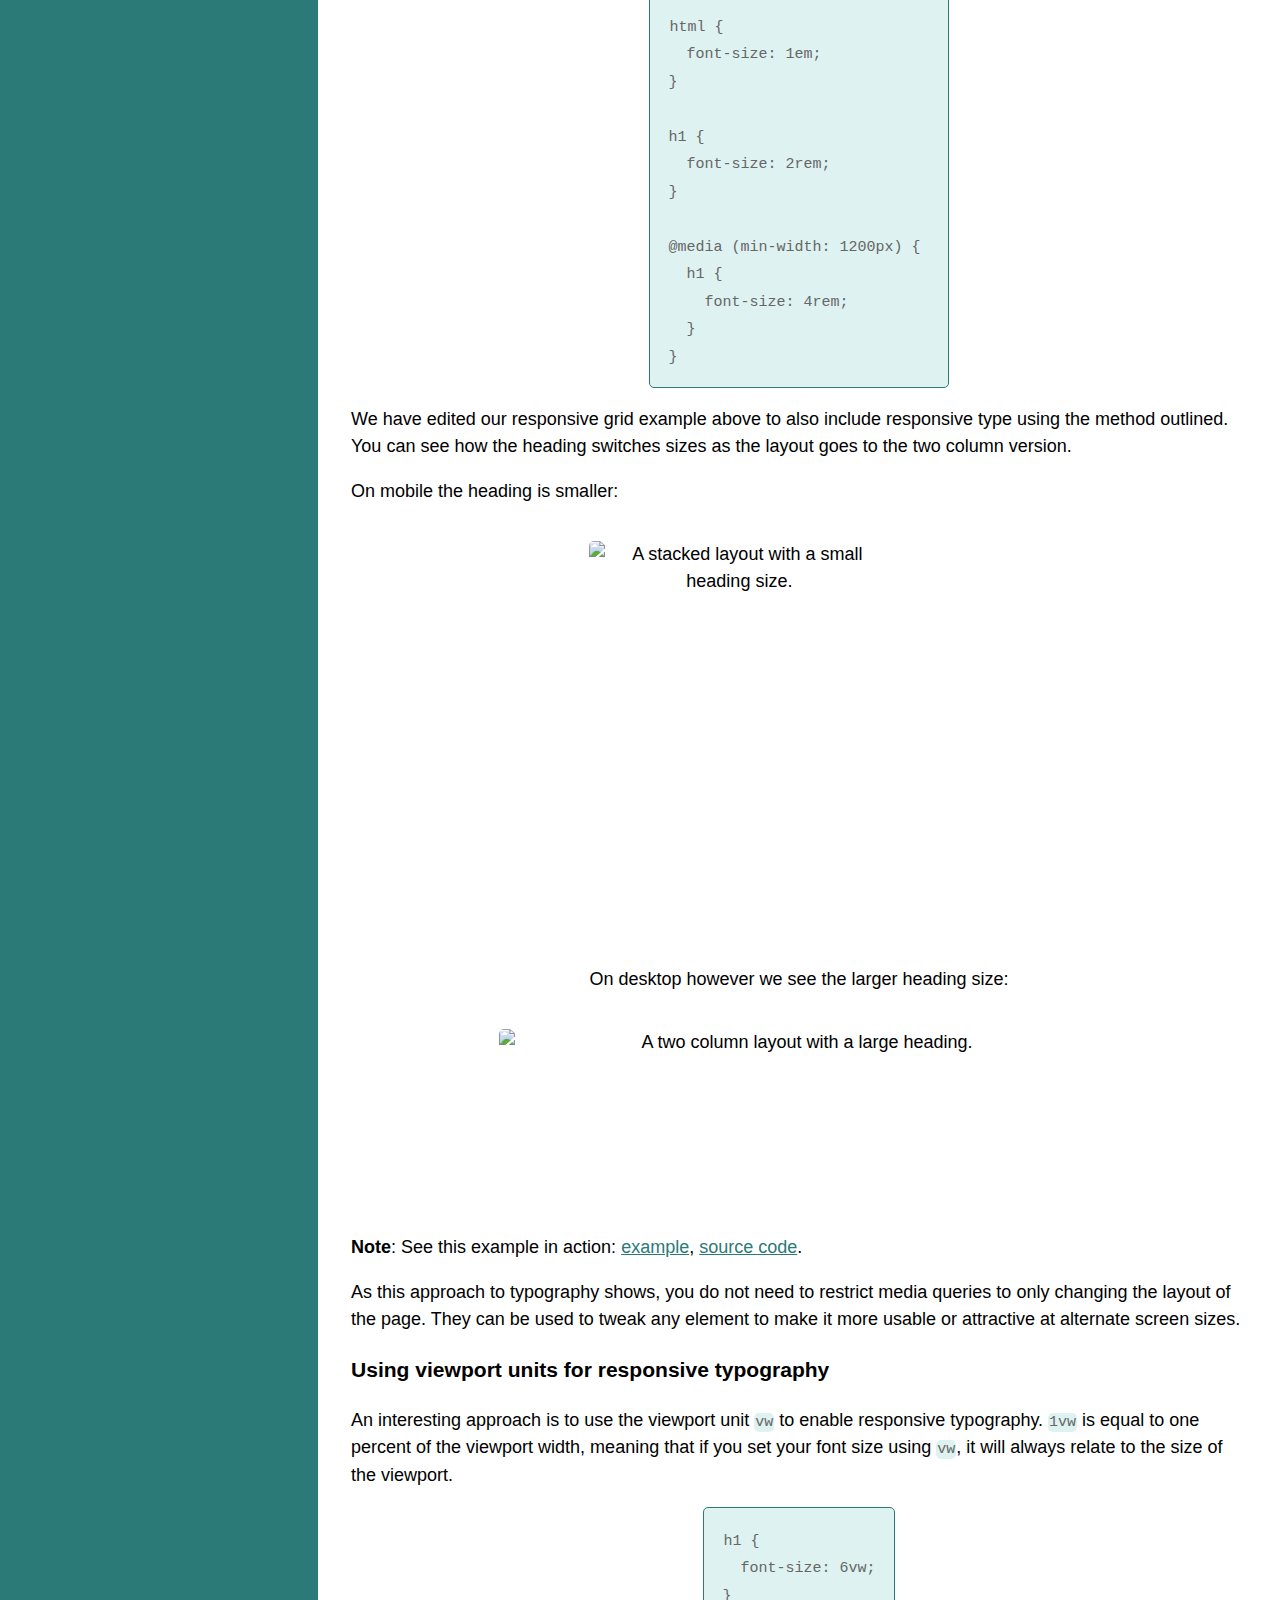
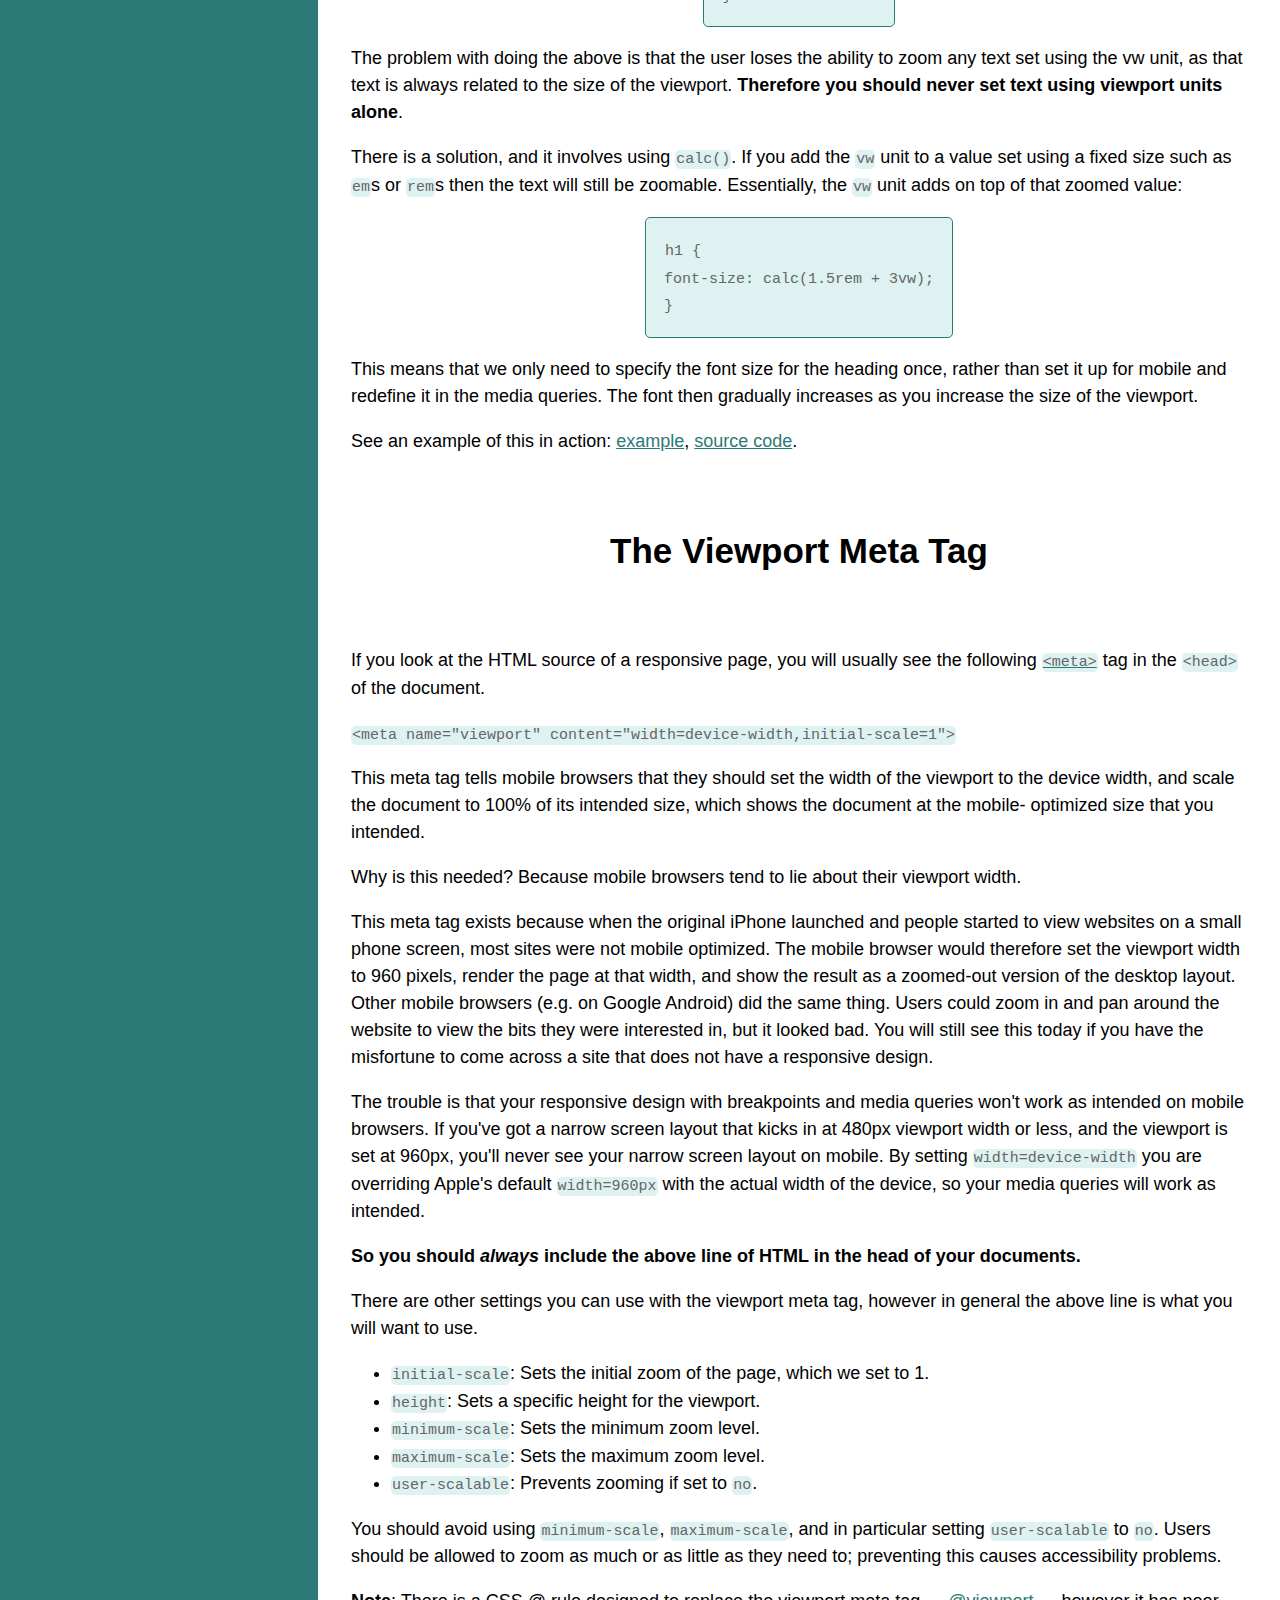
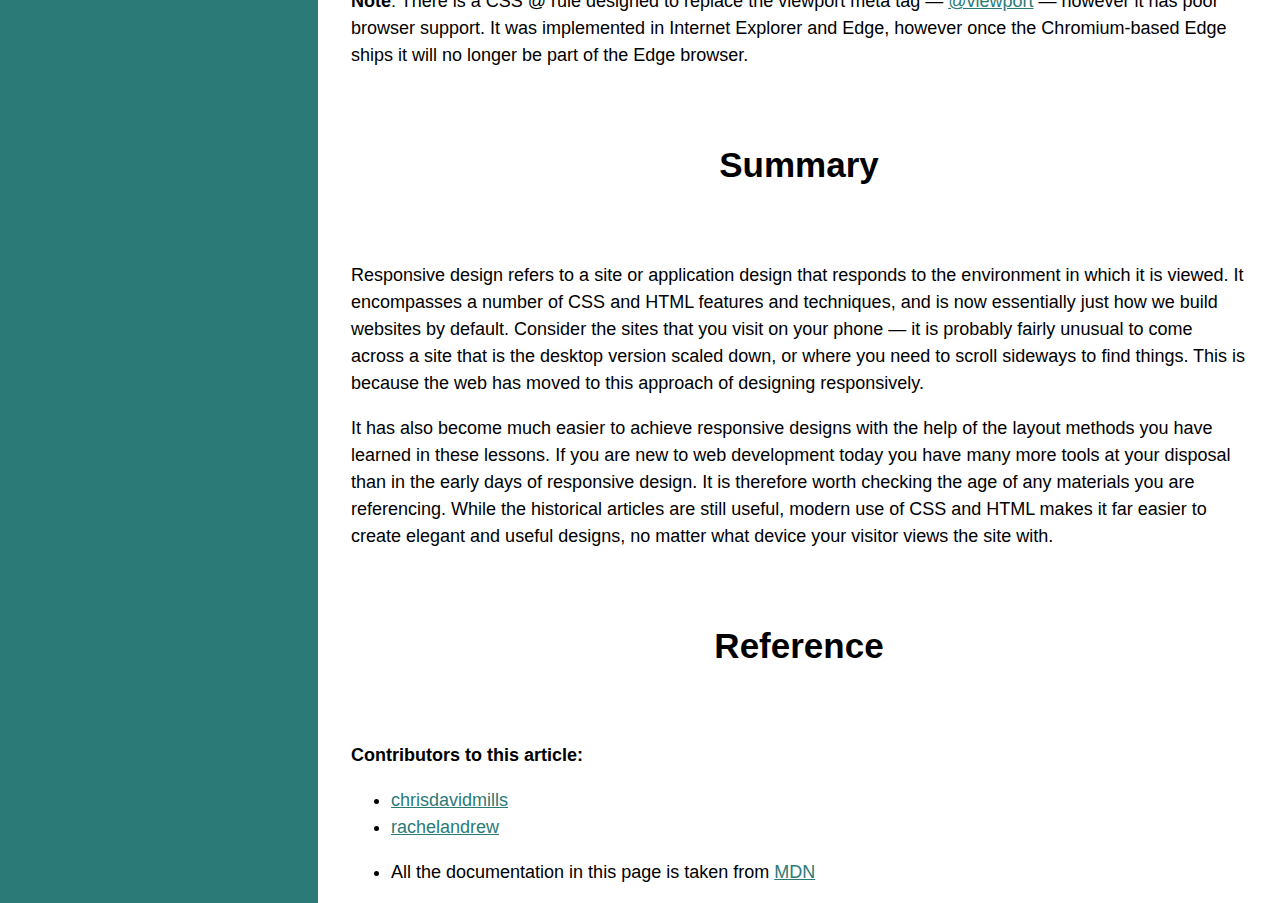
==== commit 1fa620bf: "Fixed the image centering." ====
--- a/index.html
+++ b/index.html
@@ -124,13 +124,13 @@
         The CSS for the <code> .container </code> selector will only be 
         applied if these two things are true.
       </p>
-      <p>  
-        <pre><code>@media screen and (min-width: 800px) {
-.container {
-  margin: 1em 2em;
-}
-}</code></pre>
-      </p>
+      <div class="div-code-wrap">
+        <div class="div-code">  
+          <code>@media screen and (min-width: 800px) {
+  .container {
+    margin: 1em 2em;
+  }}</code></div>
+      </div>
       <p>
         You can add multiple media queries within a stylesheet, tweaking 
         your whole layout or parts of it to best suit the various screen 
@@ -176,7 +176,9 @@
         Marcotte detailed a formula for taking a layout designed using pixels 
         and converting it into percentages.
       </p>
-      <pre><code>target / context = result</code></pre>
+      <div class="div-code-wrap">
+        <div class="div-code">  
+      <code>target / context = result</code></div></div></div>
       
       <p>
         For example if our target column size is 60 pixels, and the context 
@@ -184,9 +186,11 @@
         value we can use in our CSS, after moving the decimal point two 
         places to the right.
       </p>
-      <pre><code>.col { 
-width: 6.25%; /* 60 / 960 = 0.0625 */ 
-}</code></pre>
+      <div class="div-code-wrap">
+        <div class="div-code">  
+      <code>.col { 
+  width: 6.25%; /* 60 / 960 = 0.0625 */ 
+}</code></div></div>
       <p>
         This approach will be found in many places across the web today, and 
         it is documented here in the layout section of our 
@@ -201,6 +205,8 @@
         Media Queries and a flexible grid. On narrow screens the layout 
         displays the boxes stacked on top of one another:
       </p>
+      <div class="div-fig-wrap">
+      <div class="div-fig">
       <figure>
         <img 
           alt="A mobile view of the layout with boxes stacked on 
@@ -212,6 +218,10 @@
           </p>
           <figcaption></figcaption>
       </figure>
+      </div>
+      </div>
+      <div class="div-fig-wrap">
+      <div class="div-fig">
       <figure>
         <img 
           alt="A desktop view of a layout with two columns." 
@@ -219,6 +229,7 @@
           style="display: block; height: 217px; width: 600px;">
         <figcaption></figcaption>
       </figure>
+      </div></div>
       <div class="blockIndicator note">
         <p>
           <strong>Note</strong>: You can find the 
@@ -240,9 +251,11 @@
         needed, and scale it down. This is still an approach used today, 
         and in most stylesheets you will find the following CSS somewhere:
       </p>
-        <pre><code>img {
-max-width: 100%:
-}</code></pre>
+      <div class="div-code-wrap">
+        <div class="div-code">  
+      <code>img {
+  max-width: 100%:
+}</code></div></div>
       <p>
         There are obvious downsides to this approach. The image might be 
         displayed a lot smaller than its intrinsic size, which is a waste of 
@@ -292,19 +305,21 @@
         then use media queries to overwrite it with the larger size if we 
         know that the user has a screen size of at least 1200px.
       </p>
-        <pre><code>html { 
-font-size: 1em; 
+      <div class="div-code-wrap">
+        <div class="div-code">  
+      <code>html { 
+  font-size: 1em; 
 }
 
 h1 { 
-font-size: 2rem; 
+  font-size: 2rem; 
 } 
 
 @media (min-width: 1200px) { 
-h1 {
-  font-size: 4rem; 
-}
-}</code></pre>
+  h1 {
+    font-size: 4rem; 
+  }
+}</code></div></div>
       <p>
         We have edited our responsive grid example above to also include 
         responsive type using the method outlined. You can see how the 
@@ -314,6 +329,8 @@
       <p>
         On mobile the heading is smaller:
       </p>
+      <div class="div-fig-wrap">
+      <div class="div-fig">  
       <figure>
         <img 
           alt="A stacked layout with a small heading size." 
@@ -323,7 +340,10 @@
             On desktop however we see the larger heading size:
           </p>
           <figcaption></figcaption>
-      </figure>        
+      </figure>
+      </div></div>
+      <div class="div-fig-wrap">
+      <div class="div-fig">  
       <figure>
         <img 
           alt="A two column layout with a large heading." 
@@ -331,6 +351,7 @@
           style="display: block; height: 169px; width: 600px;">
           <figcaption></figcaption>
       </figure>
+      </div></div>
       <div class="blockIndicator note">
         <p>
           <strong>Note</strong>: See this example in action: <a class="external" 
@@ -356,9 +377,11 @@
         size using <code>vw</code>, it will always relate to the size of the 
         viewport.
       </p>
-        <pre><code>h1 {
-font-size: 6vw;
-}</code></pre>
+      <div class="div-code-wrap">
+        <div class="div-code">  
+      <code>h1 {
+  font-size: 6vw;
+}</code></div></div>
       <p>
         The problem with doing the above is that the user loses the ability 
         to zoom any text set using the vw unit, as that text is always 
@@ -371,9 +394,11 @@
         such as <code>em</code>s or <code>rem</code>s then the text will 
         still be zoomable. Essentially, the <code>vw</code> unit adds on 
         top of that zoomed value:
-      <pre><code>h1 {
+        <div class="div-code-wrap">
+          <div class="div-code">  
+        <code>h1 {
 font-size: calc(1.5rem + 3vw);
-}</code></pre>
+}</code></div></div>
       </p>
       <p>
         This means that we only need to specify the font size for the 
--- a/style.css
+++ b/style.css
@@ -36,14 +36,14 @@
     white-space: pre;
 }
 
+.div-fig {
+    display: inline-block;
+        
+}
+
 h1, header {
     font-size: 3.5rem;
     font-weight: bold;
-}
-
-.doc-header {
-    margin: 2em 0em;
-    text-align: center;
 }
 
 h2 {
@@ -54,20 +54,23 @@
     border-radius: 5px;
 }
 
-pre {
-    background: #def2f1;
+.doc-header {
+    margin: 2em 0em;
+    text-align: center;
+}
+
+.div-code-wrap, .div-fig-wrap {
+    display: block;
+    text-align: center;
+}
+
+.div-code {
+    display: inline-block;
+    text-align: start;
+    background-color: #def2f1;
+    padding: 1em;
+    border: 1px solid #2b7a78;
     border-radius: 5px;
-    border-left: 5px solid #2b7a78;
-    display: block;
-    line-height: 1.5;
-    padding-left: 5px;
-    max-width: 50%;
-    overflow: auto;
-    page-break-inside: avoid;
-    position: relative;
-    tab-size: 2;
-    white-space: pre-wrap;
-    word-wrap: break-word;
 }
 
 #navbar {
